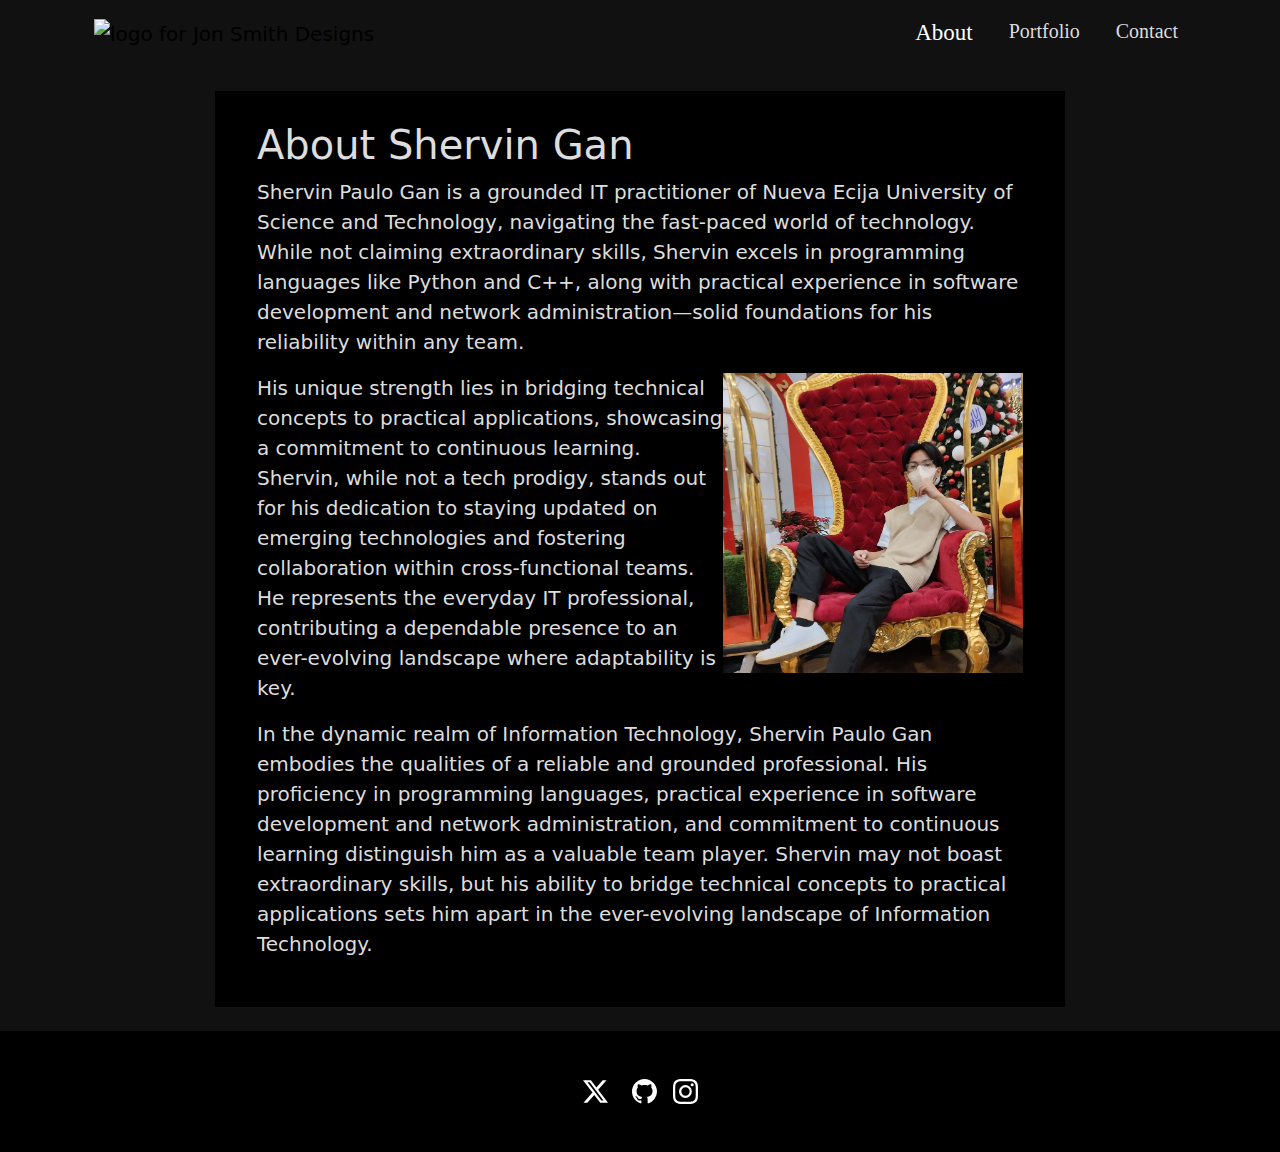
==== about-starter.html @ f043343c "Final Edit" ====
<!DOCTYPE html>
<html lang="en">
<head>
    <!-- Required meta tags -->
    <meta charset="utf-8">
    <meta name="viewport" content="width=device-width, initial-scale=1">
   
    <!-- Bootstrap CSS -->
<link href="https://cdn.jsdelivr.net/npm/bootstrap@5.3.2/dist/css/bootstrap.min.css" rel="stylesheet" integrity="sha384-T3c6CoIi6uLrA9TneNEoa7RxnatzjcDSCmG1MXxSR1GAsXEV/Dwwykc2MPK8M2HN" crossorigin="anonymous">
    <link href="https://cdn.jsdelivr.net/npm/bootstrap@5.0.1/dist/css/bootstrap.min.css" rel="stylesheet" integrity="sha384-...">
    <link href="./css/custom-starter.css" rel="stylesheet" >
    <link rel="icon" href="./images/Favicon.png" type="image/x-icon">
   
    <title>Portfolio | Shervin Gan Designs</title>
</head>
<body>
    <div class="container">
        <nav class="navbar navbar-expand-lg navbar-light">
            <div class="container">
                <a class="navbar-brand" href="index.html">
                    <img src="./Images/logo.svg" width="225" height="75" alt="logo for Jon Smith Designs">
                    <span class="d-none">Shervin Gan Designs</span>
                </a>
                <button class="navbar-toggler" type="button" data-bs-toggle="collapse" data-bs-target="#navbarNav" aria-controls="navbarNav" aria-expanded="false" aria-label="Toggle Navigation">
                    <span class="navbar-toggler-icon"></span>
                </button>
                <div class="collapse navbar-collapse" id="navbarNav">
                    <ul class="navbar-nav ms-auto text-center">
                        <li class="nav-item">
                            <a href="about-starter.html" class="nav-link active">About</a>
                        </li>
                        <li class="nav-item">
                            <a href="portfolio-starter.html" class="nav-link">Portfolio</a>
                        </li>
                        <li class="nav-item">
                            <a href="contact-starter.html" class="nav-link">Contact</a>
                        </li>
                    </ul>
                </div>
            </div>
        </nav>
    </div>

    <main>
      <div class="singleCol mx-auto my-2 my-md-4">
          <div class="container overflow-hidden">
              <h1>About Shervin Gan</h1>
                 <p class="lead">
            
            Shervin Paulo Gan is a grounded IT practitioner of Nueva Ecija University of Science and Technology, navigating the fast-paced world of technology. While not claiming extraordinary skills, Shervin excels in programming languages like Python and C++, along with practical experience in software development and network administration—solid foundations for his reliability within any team.
        </p>
        <p class="text-center">
            <img src="./Images/About-Paulo.jpg" width="300" height="300" alt="Jon Smith Portrait" class="float-sm-none float-md-end">
        </p>
            
        </p>
        <p class="lead">
            His unique strength lies in bridging technical concepts to practical applications, showcasing a commitment to continuous learning. Shervin, while not a tech prodigy, stands out for his dedication to staying updated on emerging technologies and fostering collaboration within cross-functional teams. He represents the everyday IT professional, contributing a dependable presence to an ever-evolving landscape where adaptability is key.
        </p>
        <p class="lead">    
            In the dynamic realm of Information Technology, Shervin Paulo Gan embodies the qualities of a reliable and grounded professional. His proficiency in programming languages, practical experience in software development and network administration, and commitment to continuous learning distinguish him as a valuable team player. Shervin may not boast extraordinary skills, but his ability to bridge technical concepts to practical applications sets him apart in the ever-evolving landscape of Information Technology.
            </p>
          </div>
      </div>
    </main>
    <footer class="py-5">
        <div class="d-flex flex-row justify-content-center">
            <a href="https://twitter.com" class="me-4"><svg xmlns="http://www.w3.org/2000/svg" width="25" height="25" fill="white" class="bi bi-twitter-x" viewBox="0 0 16 16">
  <path d="M12.6.75h2.454l-5.36 6.142L16 15.25h-4.937l-3.867-5.07-4.425 5.07H.316l5.733-6.57L0 .75h5.063l3.495 4.633L12.601.75Zm-.86 13.028h1.36L4.323 2.145H2.865l8.875 11.633Z"/>
</svg></a>
<a href="https://github.com" class="me-3">
<svg xmlns="http://www.w3.org/2000/svg" width="25" height="25" fill="white" class="bi bi-github" viewBox="0 0 16 16">
  <path d="M8 0C3.58 0 0 3.58 0 8c0 3.54 2.29 6.53 5.47 7.59.4.07.55-.17.55-.38 0-.19-.01-.82-.01-1.49-2.01.37-2.53-.49-2.69-.94-.09-.23-.48-.94-.82-1.13-.28-.15-.68-.52-.01-.53.63-.01 1.08.58 1.23.82.72 1.21 1.87.87 2.33.66.07-.52.28-.87.51-1.07-1.78-.2-3.64-.89-3.64-3.95 0-.87.31-1.59.82-2.15-.08-.2-.36-1.02.08-2.12 0 0 .67-.21 2.2.82.64-.18 1.32-.27 2-.27.68 0 1.36.09 2 .27 1.53-1.04 2.2-.82 2.2-.82.44 1.1.16 1.92.08 2.12.51.56.82 1.27.82 2.15 0 3.07-1.87 3.75-3.65 3.95.29.25.54.73.54 1.48 0 1.07-.01 1.93-.01 2.2 0 .21.15.46.55.38A8.012 8.012 0 0 0 16 8c0-4.42-3.58-8-8-8"/>
</svg>
</a>
            <a href="https://instagram.com">
                <svg xmlns="http://www.w3.org/2000/svg" width="25" height="25" fill="white" class="bi bi-instagram" viewBox="0 0 16 16">
  <path d="M8 0C5.829 0 5.556.01 4.703.048 3.85.088 3.269.222 2.76.42a3.917 3.917 0 0 0-1.417.923A3.927 3.927 0 0 0 .42 2.76C.222 3.268.087 3.85.048 4.7.01 5.555 0 5.827 0 8.001c0 2.172.01 2.444.048 3.297.04.852.174 1.433.372 1.942.205.526.478.972.923 1.417.444.445.89.719 1.416.923.51.198 1.09.333 1.942.372C5.555 15.99 5.827 16 8 16s2.444-.01 3.298-.048c.851-.04 1.434-.174 1.943-.372a3.916 3.916 0 0 0 1.416-.923c.445-.445.718-.891.923-1.417.197-.509.332-1.09.372-1.942C15.99 10.445 16 10.173 16 8s-.01-2.445-.048-3.299c-.04-.851-.175-1.433-.372-1.941a3.926 3.926 0 0 0-.923-1.417A3.911 3.911 0 0 0 13.24.42c-.51-.198-1.092-.333-1.943-.372C10.443.01 10.172 0 7.998 0h.003zm-.717 1.442h.718c2.136 0 2.389.007 3.232.046.78.035 1.204.166 1.486.275.373.145.64.319.92.599.28.28.453.546.598.92.11.281.24.705.275 1.485.039.843.047 1.096.047 3.231s-.008 2.389-.047 3.232c-.035.78-.166 1.203-.275 1.485a2.47 2.47 0 0 1-.599.919c-.28.28-.546.453-.92.598-.28.11-.704.24-1.485.276-.843.038-1.096.047-3.232.047s-2.39-.009-3.233-.047c-.78-.036-1.203-.166-1.485-.276a2.478 2.478 0 0 1-.92-.598 2.48 2.48 0 0 1-.6-.92c-.109-.281-.24-.705-.275-1.485-.038-.843-.046-1.096-.046-3.233 0-2.136.008-2.388.046-3.231.036-.78.166-1.204.276-1.486.145-.373.319-.64.599-.92.28-.28.546-.453.92-.598.282-.11.705-.24 1.485-.276.738-.034 1.024-.044 2.515-.045v.002zm4.988 1.328a.96.96 0 1 0 0 1.92.96.96 0 0 0 0-1.92zm-4.27 1.122a4.109 4.109 0 1 0 0 8.217 4.109 4.109 0 0 0 0-8.217zm0 1.441a2.667 2.667 0 1 1 0 5.334 2.667 2.667 0 0 1 0-5.334z"/>
</svg>
            </a>
        </div>
    </footer>

    <!-- Optional JavaScript; choose one of the two! -->
    <!-- Option 1: Bootstrap Bundle with Popper -->
<script src="https://cdn.jsdelivr.net/npm/bootstrap@5.3.2/dist/js/bootstrap.bundle.min.js" integrity="sha384-C6RzsynM9kWDrMNeT87bh95OGNyZPhcTNXj1NW7RuBCsyN/o0jlpcV8Qyq46cDfL" crossorigin="anonymous"></script>
    <script src="https://cdn.jsdelivr.net/npm/bootstrap@5.0.1/dist/js/bootstrap.bundle.min.js" integrity="sha384-..." crossorigin="anonymous"></script>

    <!-- Option 2: Separate Popper and Bootstrap JS -->
    <!--
    <script src="https://cdn.jsdelivr.net/npm/@popperjs/core@2.9.2/dist/umd/popper.min.js" integrity="sha384-..." crossorigin="anonymous"></script>
    <script src="https://cdn.jsdelivr.net/npm/bootstrap@5.0.1/dist/js/bootstrap.min.js" integrity="sha384-..." crossorigin="anonymous"></script>
    -->
</body>
</html>
---- css/custom-starter.css ----
body{
	background-color: #111111;
}
.navbar-toggler-icon {
    background-color: #your-color-code; /* Replace with your desired color code */
    border: 1px solid #your-color-code; /* Add a border if desired */
}
header {
	background: no-repeat center center;
	background-size: cover;
	color: white;
	height: 130px;

}
.container1{
	background: no-repeat center center;
	background-size: cover;
	color: white;
}
.card-title{
	color: #dddddd;
}
h1{
	color: #dddddd;
}
label{
	color: #dddddd;
}
h2 {
	color: #dddddd;
}
p{
	color: #dddddd;
}
.navbar.navbar-light .navbar-nav .nav-link {
    color: #dddddd; 
    margin-left: 20px;
    font-family: segoe ui;
    font-size: 20px;
    font-weight: 500;
}
	.navbar.navbar-light .navbar-nav .nav-link.active{
	color: #ffffff; 
    margin-left: 20px;
    font-family: segoe ui;
    font-size: 23px;
    font-weight: 500;	
	}
.navbar.navbar-light .navbar-nav .nav-link:hover {
    color: #ffffff; 
    margin-left: 20px;
    font-family: segoe ui;
    font-size: 23px;
    font-weight: 500;
}
.color-overlay {
	background-color: rgba(0, 0, 0, 0.4);
	min-height: 85vh;
}
.singleCol{
	border-bottom: 2px solid black;
	max-width: 850px;
	padding: 30px;
	background-color: #000000;
}
footer {
	background-color: #000000;

	color: white;
}
footer a:hover {
	color: white;
}
@media (max-width:  750px){
	.color-overlay{
		min-height: 30vh;
	}
}

.card{
	background-color: #222222;
	border: 2px solid #000000;
}
.card:hover{
	z-index: 1;
	width: 500px;
	height: 500px;
	background-color: #222222;
	border: 2px solid #000000;
}
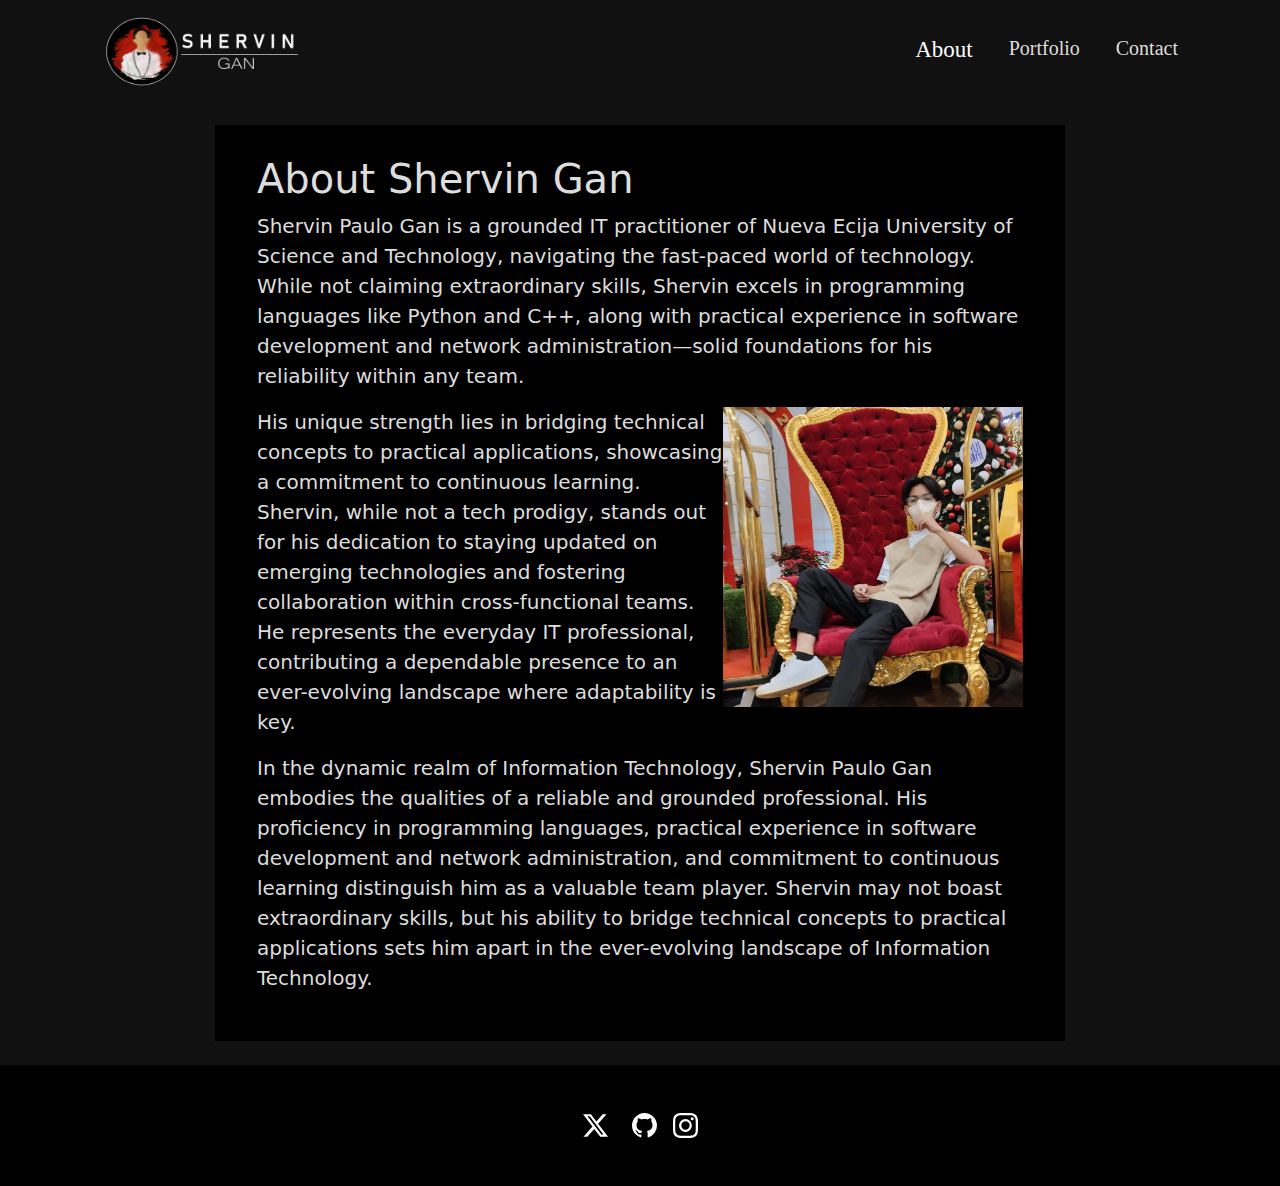
==== commit 5ec5cd65: "final edit" ====
--- a/about-starter.html
+++ b/about-starter.html
@@ -18,7 +18,7 @@
         <nav class="navbar navbar-expand-lg navbar-light">
             <div class="container">
                 <a class="navbar-brand" href="index.html">
-                    <img src="./Images/logo.svg" width="225" height="75" alt="logo for Jon Smith Designs">
+                    <img src="./Images/Logo.png" width="225" height="75" alt="logo for Jon Smith Designs">
                     <span class="d-none">Shervin Gan Designs</span>
                 </a>
                 <button class="navbar-toggler" type="button" data-bs-toggle="collapse" data-bs-target="#navbarNav" aria-controls="navbarNav" aria-expanded="false" aria-label="Toggle Navigation">
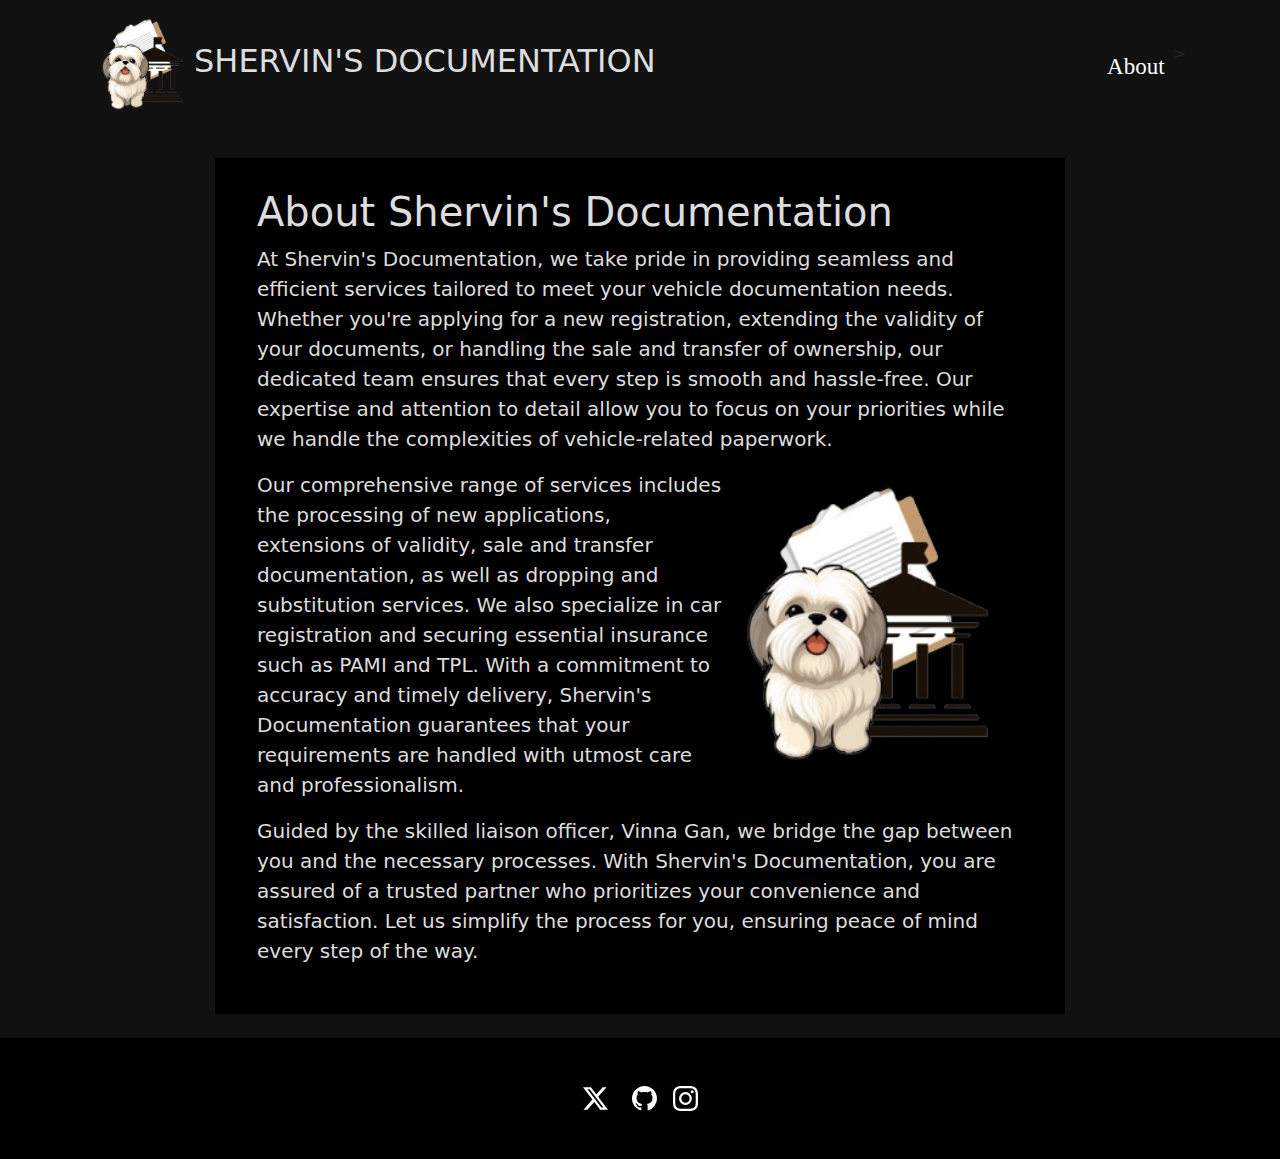
==== commit e8a96fef: "commit" ====
--- a/about-starter.html
+++ b/about-starter.html
@@ -9,7 +9,7 @@
 <link href="https://cdn.jsdelivr.net/npm/bootstrap@5.3.2/dist/css/bootstrap.min.css" rel="stylesheet" integrity="sha384-T3c6CoIi6uLrA9TneNEoa7RxnatzjcDSCmG1MXxSR1GAsXEV/Dwwykc2MPK8M2HN" crossorigin="anonymous">
     <link href="https://cdn.jsdelivr.net/npm/bootstrap@5.0.1/dist/css/bootstrap.min.css" rel="stylesheet" integrity="sha384-...">
     <link href="./css/custom-starter.css" rel="stylesheet" >
-    <link rel="icon" href="./images/Favicon.png" type="image/x-icon">
+    <link rel="icon" href="./Images/Favicon.png" type="image/x-icon">
    
     <title>Portfolio | Shervin Gan Designs</title>
 </head>
@@ -18,23 +18,18 @@
         <nav class="navbar navbar-expand-lg navbar-light">
             <div class="container">
                 <a class="navbar-brand" href="index.html">
-                    <img src="./Images/Logo.png" width="225" height="75" alt="logo for Jon Smith Designs">
+                    <h2><img src="./Images/About-Paulo.png" width="100" height="100" alt="logo for Jon Smith Designs">SHERVIN'S DOCUMENTATION</h2>
                     <span class="d-none">Shervin Gan Designs</span>
                 </a>
-                <button class="navbar-toggler" type="button" data-bs-toggle="collapse" data-bs-target="#navbarNav" aria-controls="navbarNav" aria-expanded="false" aria-label="Toggle Navigation">
+                <button class="navbar-toggler bg-body-tertiary"type="button" data-bs-toggle="collapse" data-bs-target="#navbarNav" aria-controls="navbarNav" aria-expanded="false" aria-label="Toggle Navigation">
                     <span class="navbar-toggler-icon"></span>
                 </button>
                 <div class="collapse navbar-collapse" id="navbarNav">
                     <ul class="navbar-nav ms-auto text-center">
                         <li class="nav-item">
                             <a href="about-starter.html" class="nav-link active">About</a>
-                        </li>
-                        <li class="nav-item">
-                            <a href="portfolio-starter.html" class="nav-link">Portfolio</a>
-                        </li>
-                        <li class="nav-item">
-                            <a href="contact-starter.html" class="nav-link">Contact</a>
-                        </li>
+                        </li>>
+                       
                     </ul>
                 </div>
             </div>
@@ -44,21 +39,23 @@
     <main>
       <div class="singleCol mx-auto my-2 my-md-4">
           <div class="container overflow-hidden">
-              <h1>About Shervin Gan</h1>
+              <h1>About Shervin's Documentation</h1>
                  <p class="lead">
             
-            Shervin Paulo Gan is a grounded IT practitioner of Nueva Ecija University of Science and Technology, navigating the fast-paced world of technology. While not claiming extraordinary skills, Shervin excels in programming languages like Python and C++, along with practical experience in software development and network administration—solid foundations for his reliability within any team.
+                    At Shervin's Documentation, we take pride in providing seamless and efficient services tailored to meet your vehicle documentation needs. Whether you're applying for a new registration, extending the validity of your documents, or handling the sale and transfer of ownership, our dedicated team ensures that every step is smooth and hassle-free. Our expertise and attention to detail allow you to focus on your priorities while we handle the complexities of vehicle-related paperwork.
+
+
         </p>
         <p class="text-center">
-            <img src="./Images/About-Paulo.jpg" width="300" height="300" alt="Jon Smith Portrait" class="float-sm-none float-md-end">
+            <img src="./Images/About-Paulo.png" width="300" height="300" alt="Jon Smith Portrait" class="float-sm-none float-md-end">
         </p>
             
         </p>
         <p class="lead">
-            His unique strength lies in bridging technical concepts to practical applications, showcasing a commitment to continuous learning. Shervin, while not a tech prodigy, stands out for his dedication to staying updated on emerging technologies and fostering collaboration within cross-functional teams. He represents the everyday IT professional, contributing a dependable presence to an ever-evolving landscape where adaptability is key.
+            Our comprehensive range of services includes the processing of new applications, extensions of validity, sale and transfer documentation, as well as dropping and substitution services. We also specialize in car registration and securing essential insurance such as PAMI and TPL. With a commitment to accuracy and timely delivery, Shervin's Documentation guarantees that your requirements are handled with utmost care and professionalism.
         </p>
         <p class="lead">    
-            In the dynamic realm of Information Technology, Shervin Paulo Gan embodies the qualities of a reliable and grounded professional. His proficiency in programming languages, practical experience in software development and network administration, and commitment to continuous learning distinguish him as a valuable team player. Shervin may not boast extraordinary skills, but his ability to bridge technical concepts to practical applications sets him apart in the ever-evolving landscape of Information Technology.
+            Guided by the skilled liaison officer, Vinna Gan, we bridge the gap between you and the necessary processes. With Shervin's Documentation, you are assured of a trusted partner who prioritizes your convenience and satisfaction. Let us simplify the process for you, ensuring peace of mind every step of the way.
             </p>
           </div>
       </div>
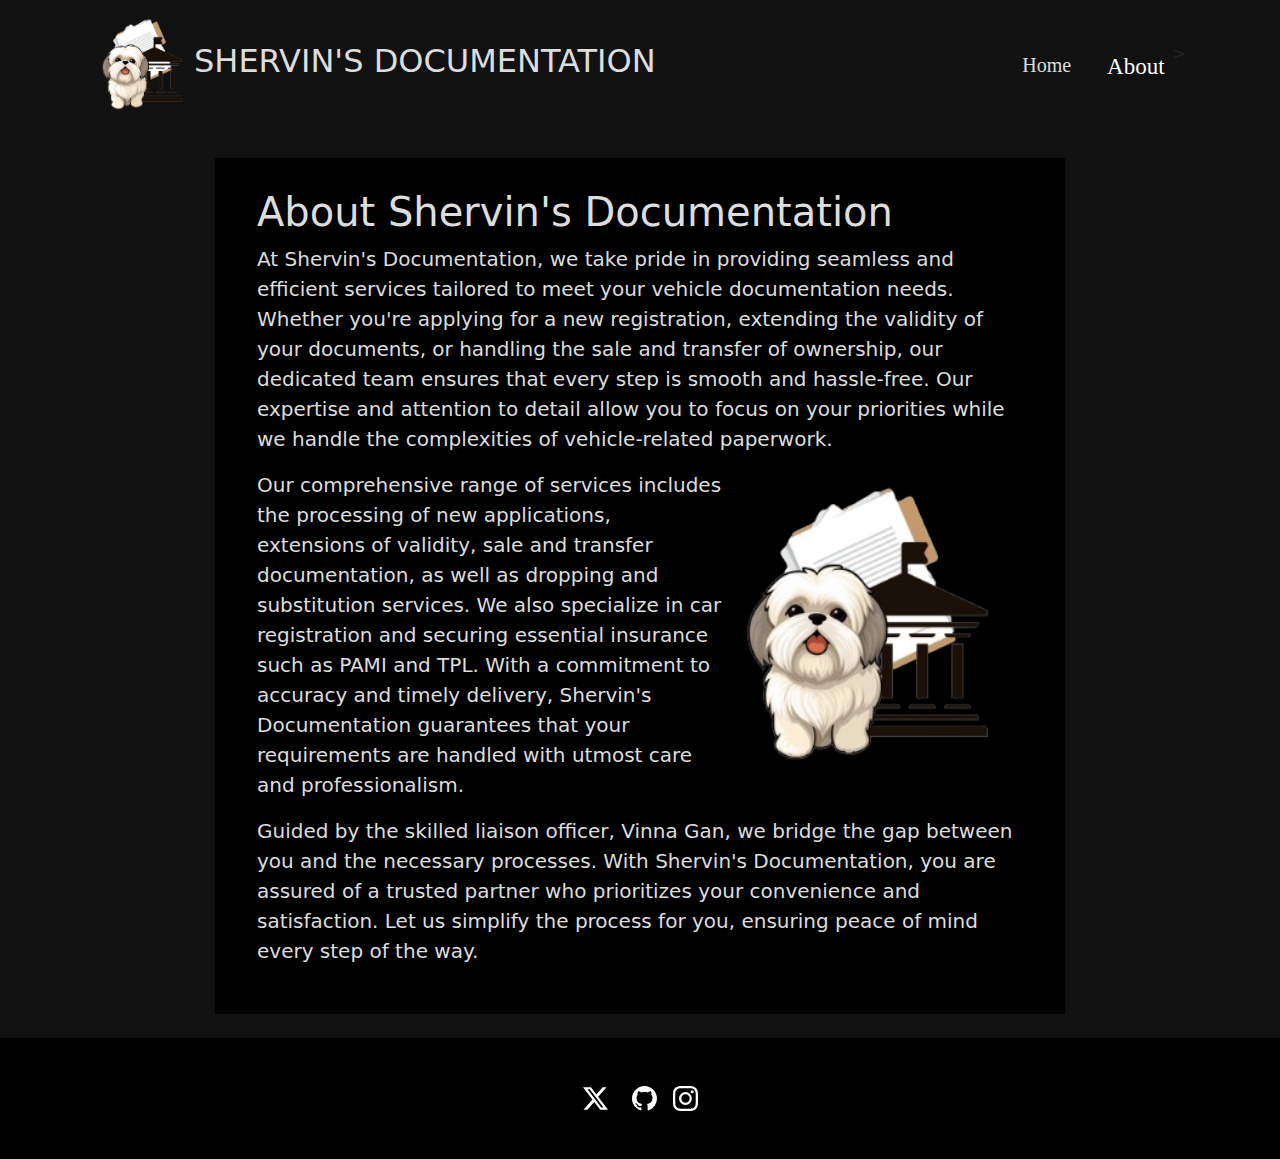
==== commit 2514db60: "commit" ====
--- a/about-starter.html
+++ b/about-starter.html
@@ -26,6 +26,9 @@
                 </button>
                 <div class="collapse navbar-collapse" id="navbarNav">
                     <ul class="navbar-nav ms-auto text-center">
+                        <li class="nav-item">
+                            <a href="index.html" class="nav-link">Home</a>
+                        </li>
                         <li class="nav-item">
                             <a href="about-starter.html" class="nav-link active">About</a>
                         </li>>
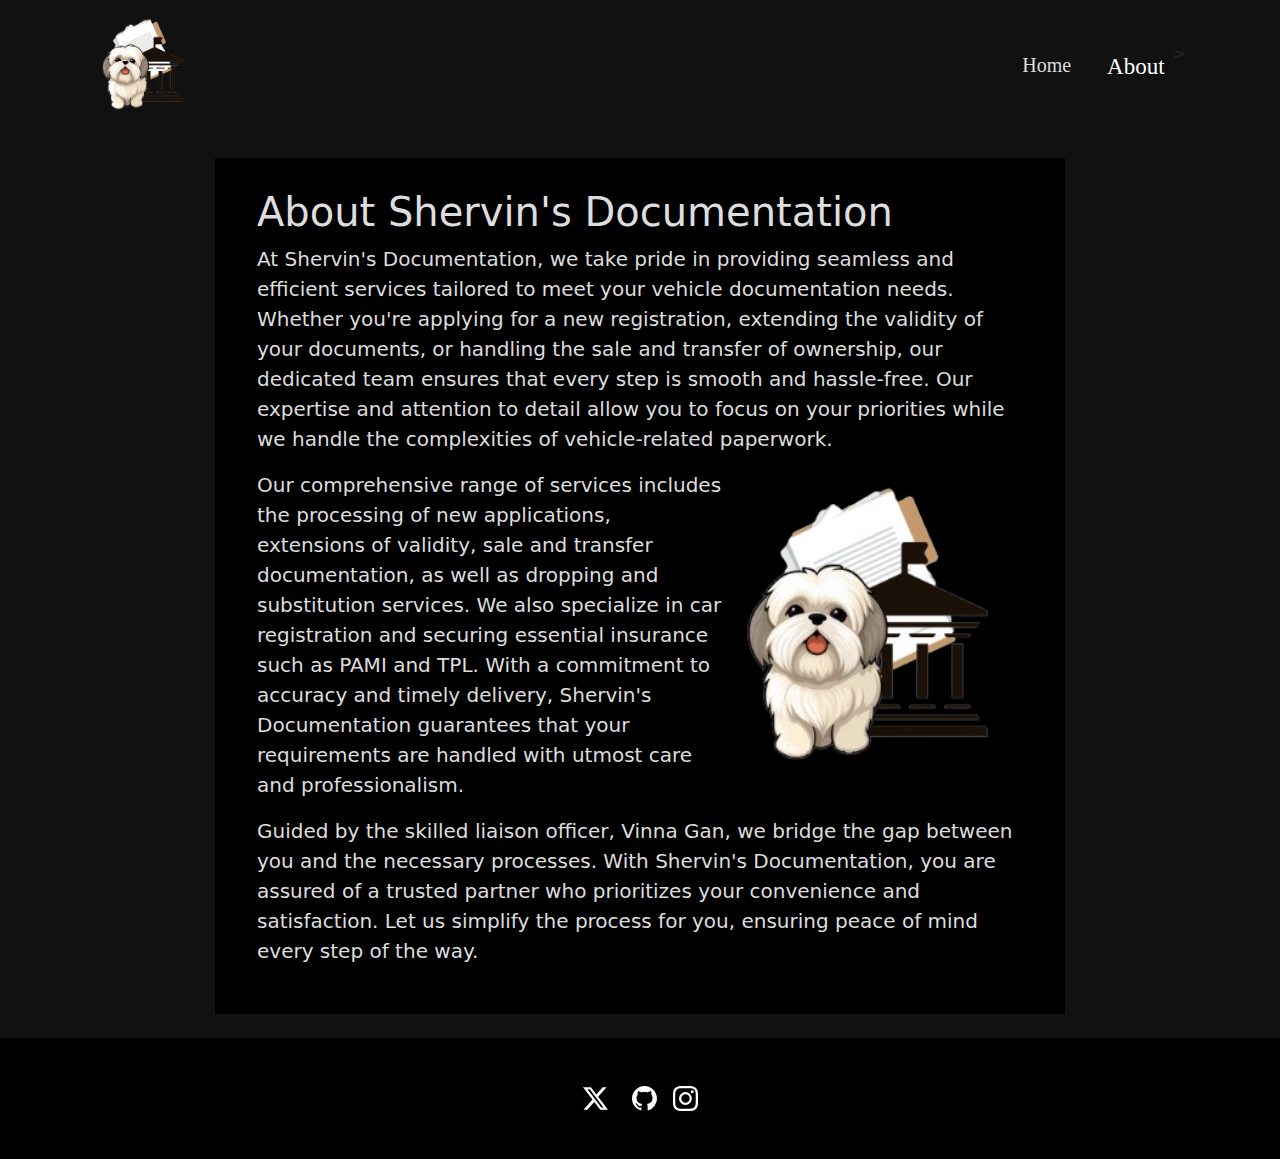
==== commit 033e1d67: "Update about-starter.html" ====
--- a/about-starter.html
+++ b/about-starter.html
@@ -18,7 +18,7 @@
         <nav class="navbar navbar-expand-lg navbar-light">
             <div class="container">
                 <a class="navbar-brand" href="index.html">
-                    <h2><img src="./Images/About-Paulo.png" width="100" height="100" alt="logo for Jon Smith Designs">SHERVIN'S DOCUMENTATION</h2>
+                    <h2><img src="./Images/About-Paulo.png" width="100" height="100" alt="logo for Jon Smith Designs"></h2>
                     <span class="d-none">Shervin Gan Designs</span>
                 </a>
                 <button class="navbar-toggler bg-body-tertiary"type="button" data-bs-toggle="collapse" data-bs-target="#navbarNav" aria-controls="navbarNav" aria-expanded="false" aria-label="Toggle Navigation">
--- a/css/custom-starter.css
+++ b/css/custom-starter.css
@@ -11,6 +11,9 @@
 	color: white;
 	height: 130px;
 
+}
+h3{
+	color: #dddddd;
 }
 .container1{
 	background: no-repeat center center;
